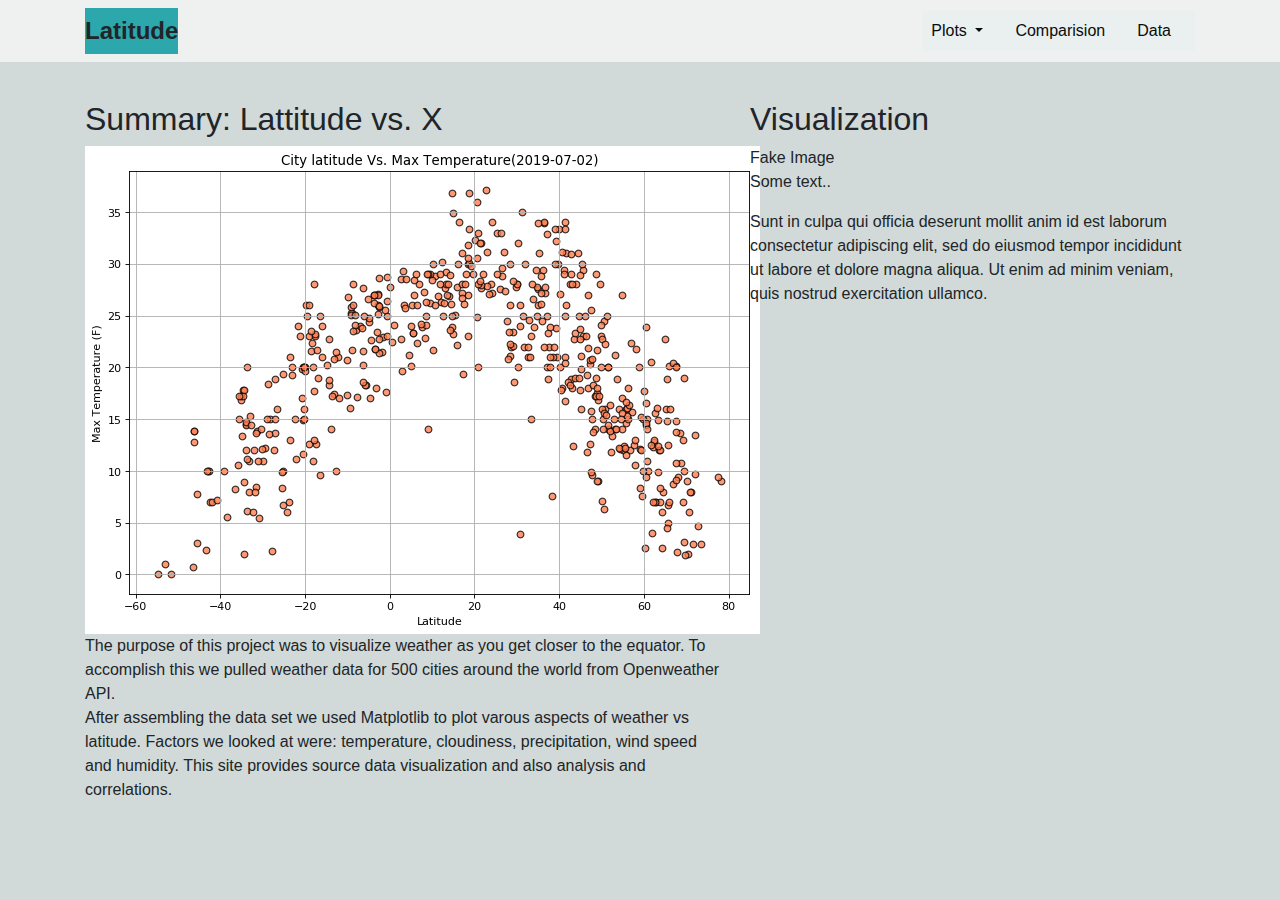
==== index.html @ 7000ffa0 "random files" ====
<!DOCTYPE html>
<head>
    <title>Web Vizualisation</title>
    <link rel="stylesheet" href="https://stackpath.bootstrapcdn.com/bootstrap/4.3.1/css/bootstrap.min.css"
     integrity="sha384-ggOyR0iXCbMQv3Xipma34MD+dH/1fQ784/j6cY/iJTQUOhcWr7x9JvoRxT2MZw1T" 
    crossorigin="anonymous">  <link rel="stylesheet" href="style.css">
    <link rel="stylesheet" href="stylesheet.css">
</head>

<body>
<header>

  <!-- navbar-->
  <nav class="navbar navbar-expand-lg fixed-top">
  <div class="container">
  <a class="navbar-brand">Latitude</a>
    <button type="button" data-toggle="collapse" data-target="#navbarSupportedContent" aria-controls="navbarSupportedContent" aria-expanded="false" aria-label="Toggle navigation" class="navbar-toggler"><span class="navbar-toggler-icon"></span></button>
	
    <div id="navbarSupportedContent" class="collapse navbar-collapse">
      <ul class="navbar-nav ml-auto">
	    <li class="nav-item dropdown ">
         <a class="nav-link dropdown-toggle" href="#" id="navbarDropdown" role="button" 
          data-toggle="dropdown" aria-haspopup="true" aria-expanded="false">
          Plots
         </a> </li>
        <!-- <li class="nav-item"><a href="#" class="nav-link">Plots</a></li> -->
        <li class="nav-item"><a href="#" class="nav-link">Comparision</a></li>
        <li class="nav-item"><a href="#" class="nav-link">Data</a></li>
      </ul>

    </div>
  </nav>
</header>  
  
<main>  
<div class="container" style="margin-top:100px">
  <div class="row">
    <div class="col-md-7">
      <h2>Summary: Lattitude vs. X</h2>
      <img src="Divya_Scatter_lat_maxtemp.png"></img>
      <p>The purpose of this project was to visualize weather as you get closer to the equator. To accomplish this we pulled
	  weather data for 500 cities around the world from Openweather API.<br>
     After assembling the data set we used Matplotlib to plot varous aspects of weather vs latitude.
	 Factors we looked at were: temperature, cloudiness, precipitation, wind speed and humidity.
	 This site provides source data visualization and also analysis and correlations.
	 
	  </p>

    </div>
    <div class="col-md-5">
      <h2>Visualization</h2>
      <div class="fakeimg">Fake Image</div>
      <p>Some text..</p>
      <p>Sunt in culpa qui officia deserunt mollit anim id est laborum consectetur adipiscing elit, sed do eiusmod tempor incididunt ut labore et dolore magna aliqua. Ut enim ad minim veniam, quis nostrud exercitation ullamco.</p>
 
    </div>
  </div>
</div>


</main>
<footer>
</footer>

</body>
</html>
---- stylesheet.css ----
html,
header,
body {
  padding: 1;
  margin: 0;
  background: rgb(209, 218, 216);
}
/*--- navigation bar ---*/

.navbar {
  background:#eff1f1;
}
.nav-link{
  color:#090c0b;
  cursor: pointer;
  background-color: rgb(234, 240, 240);
}
.navbar-brand {
  font-size: x-large;
  font-weight: bold;
  color:white;
  cursor: pointer;
  background-color: rgb(44, 167, 172);
}
.nav-item{
  color:#090c0b;
  cursor: pointer;
  background-color: rgb(234, 240, 240);
}

.img {
  padding: 10;
  display: inline-block;
  margin: 0 auto;
  max-height: 100%;
  max-width: 100%;
  border: gray;
}

.mr-auto {
    margin-right: right !important;
}
.nav-link {
  margin-right: 1em !important;
}
.nav-link:hover {
  color: #000;
}
.navbar-collapse {
  justify-content: right;
}

.h2 {
    font-size: large;
    font-weight: bold;
    color: rgb(14, 131, 131)
}
.card-title {
  color: rgb(75, 185, 185)!important;
  font-weight: bold;
}
.card-text{
color: grey;
display: inline;
}
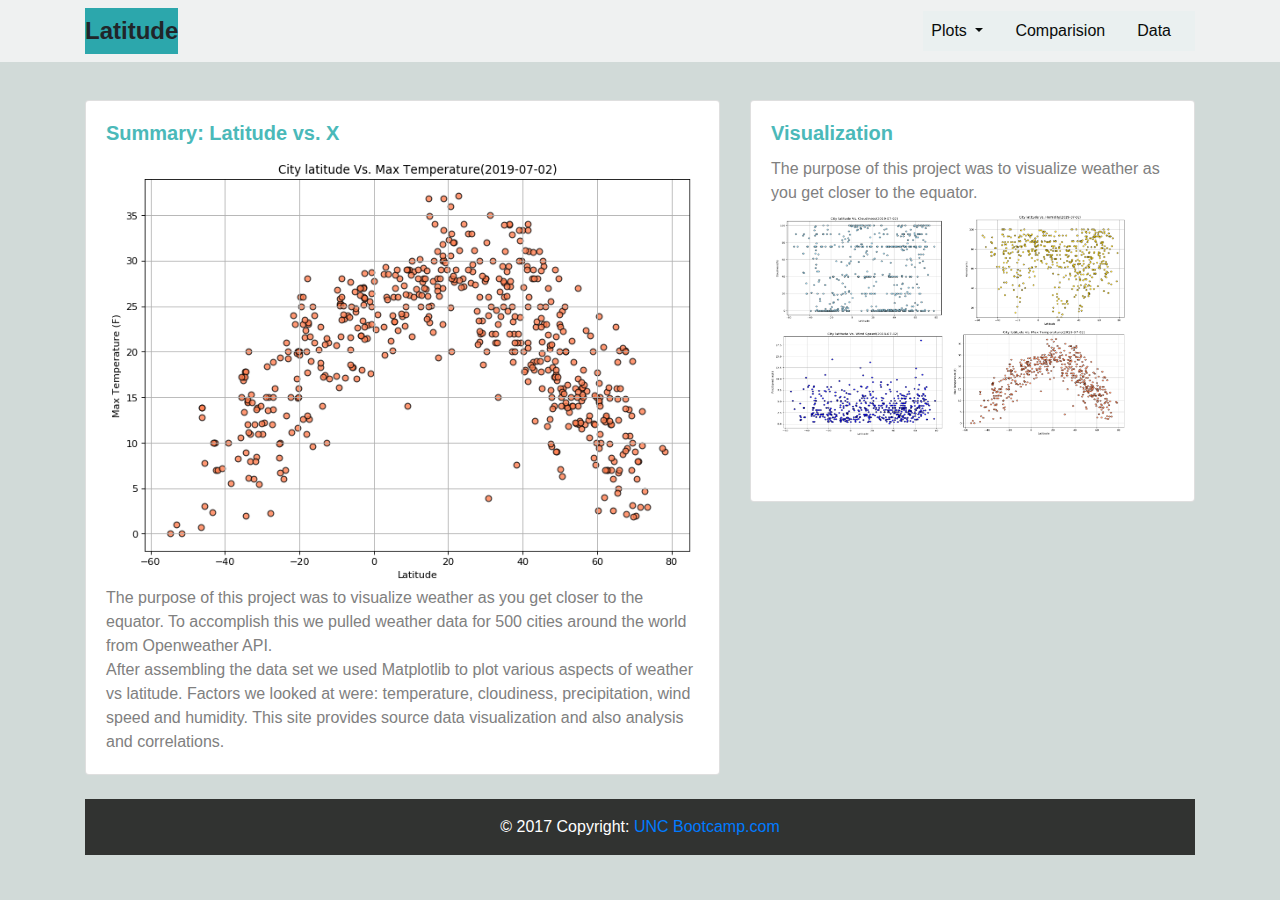
==== commit 340368c9: "adding more files" ====
--- a/index.html
+++ b/index.html
@@ -4,7 +4,7 @@
     <link rel="stylesheet" href="https://stackpath.bootstrapcdn.com/bootstrap/4.3.1/css/bootstrap.min.css"
      integrity="sha384-ggOyR0iXCbMQv3Xipma34MD+dH/1fQ784/j6cY/iJTQUOhcWr7x9JvoRxT2MZw1T" 
     crossorigin="anonymous">  <link rel="stylesheet" href="style.css">
-    <link rel="stylesheet" href="stylesheet.css">
+    <link rel="stylesheet" href="stylesheet1.css">
 </head>
 
 <body>
@@ -24,8 +24,8 @@
           Plots
          </a> </li>
         <!-- <li class="nav-item"><a href="#" class="nav-link">Plots</a></li> -->
-        <li class="nav-item"><a href="#" class="nav-link">Comparision</a></li>
-        <li class="nav-item"><a href="#" class="nav-link">Data</a></li>
+        <li class="nav-item"><a href="Comparision.html" class="nav-link">Comparision</a></li>
+        <li class="nav-item"><a href="Data.html" class="nav-link">Data</a></li>
       </ul>
 
     </div>
@@ -34,33 +34,49 @@
   
 <main>  
 <div class="container" style="margin-top:100px">
-  <div class="row">
-    <div class="col-md-7">
-      <h2>Summary: Lattitude vs. X</h2>
-      <img src="Divya_Scatter_lat_maxtemp.png"></img>
-      <p>The purpose of this project was to visualize weather as you get closer to the equator. To accomplish this we pulled
-	  weather data for 500 cities around the world from Openweather API.<br>
-     After assembling the data set we used Matplotlib to plot varous aspects of weather vs latitude.
-	 Factors we looked at were: temperature, cloudiness, precipitation, wind speed and humidity.
-	 This site provides source data visualization and also analysis and correlations.
-	 
-	  </p>
 
+<div class="row">
+  <div class="col-sm-7 mb-3 mb-md-0">
+    <div class="card">
+      <div class="card-body">
+        <h5 class="card-title">Summary: Latitude vs. X</h5>
+		
+        <img src="Divya_Scatter_lat_maxtemp.png" align="left" class="img-fluid float-left mr-2 img" alt="Responsive image">
+        <p class="card-text">The purpose of this project was to visualize weather as you get closer to the equator. To accomplish this we pulled weather data for 500 cities around the world from Openweather API.<br>
+       After assembling the data set we used Matplotlib to plot various aspects of weather vs latitude.
+	  Factors we looked at were: temperature, cloudiness, precipitation, wind speed and humidity.
+	  This site provides source data visualization and also analysis and correlations.</p> 
+       </div>
     </div>
-    <div class="col-md-5">
-      <h2>Visualization</h2>
-      <div class="fakeimg">Fake Image</div>
-      <p>Some text..</p>
-      <p>Sunt in culpa qui officia deserunt mollit anim id est laborum consectetur adipiscing elit, sed do eiusmod tempor incididunt ut labore et dolore magna aliqua. Ut enim ad minim veniam, quis nostrud exercitation ullamco.</p>
- 
+  </div>
+
+  <div class="col-sm-5">
+    <div class="card">
+      <div class="card-body">
+        <h5 class="card-title">Visualization</h5>
+        <p class="card-text">The purpose of this project was to visualize weather as you get closer to the equator.</p>
+        <img src="combined_visio.png" class="rounded float-left img-fluid" alt="Responsive image">
+<!--         <img src="Divya_Scatter_lat_cloudiness.png" class="rounded float-right img-fluid" alt="Responsive image"> 
+		<img src="Divya_Scatter_lat_humidity.png" class="rounded float-left img-fluid" alt="Responsive image">
+        <img src="Divya_Scatter_lat_windspeed.png" class="rounded float-right img-fluid" alt="Responsive image">  -->
+      </div>
     </div>
   </div>
 </div>
 
-
 </main>
-<footer>
-</footer>
+<footer class="page-footer   special-color-dark pt-4">
+    <div class="container">      
+            <div style="background-color: #313331; color: white">
+    <!-- Copyright -->
+    <div class="font-small white footer-copyright text-center py-3">© 2017 Copyright:
+      <a href="https://www.bootcampspot.com/login"> UNC Bootcamp.com</a>
+    </div>
+</div>
+    <!-- Copyright -->
+  
+  </footer>
+  <!-- Footer -->
 
 </body>
 </html>--- a/stylesheet1.css
+++ b/stylesheet1.css
@@ -0,0 +1,65 @@
+html,
+header,
+body {
+  padding: 1;
+  margin: 0;
+  background: rgb(209, 218, 216);
+}
+/*--- navigation bar ---*/
+
+.navbar {
+  background:#eff1f1;
+}
+.nav-link{
+  color:#090c0b;
+  cursor: pointer;
+  background-color: rgb(234, 240, 240);
+}
+.navbar-brand {
+  font-size: x-large;
+  font-weight: bold;
+  color:white;
+  cursor: pointer;
+  background-color: rgb(44, 167, 172);
+}
+.nav-item{
+  color:#090c0b;
+  cursor: pointer;
+  background-color: rgb(234, 240, 240);
+}
+
+.img {
+  padding: 10;
+  display: inline-block;
+  margin: 0 auto;
+  max-height: 100%;
+  max-width: 100%;
+  border: gray;
+}
+
+.mr-auto {
+    margin-right: right !important;
+}
+.nav-link {
+  margin-right: 1em !important;
+}
+.nav-link:hover {
+  color: #000;
+}
+.navbar-collapse {
+  justify-content: right;
+}
+
+.h2 {
+    font-size: large;
+    font-weight: bold;
+    color: rgb(14, 131, 131)
+}
+.card-title {
+  color: rgb(75, 185, 185)!important;
+  font-weight: bold;
+}
+.card-text{
+color: grey;
+display: inline;
+}
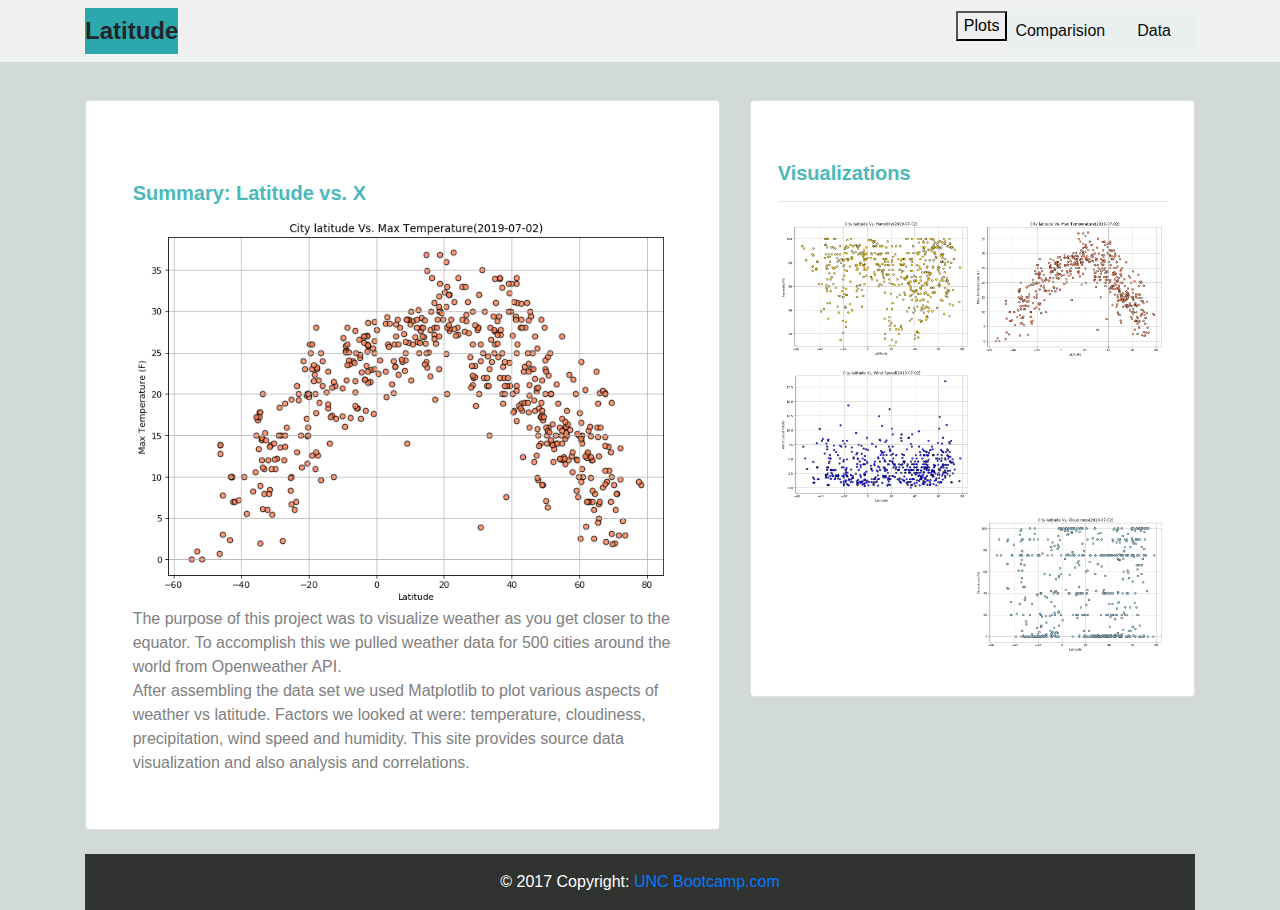
==== commit 17a43f0e: "adding latest files" ====
--- a/index.html
+++ b/index.html
@@ -13,16 +13,24 @@
   <!-- navbar-->
   <nav class="navbar navbar-expand-lg fixed-top">
   <div class="container">
-  <a class="navbar-brand">Latitude</a>
-    <button type="button" data-toggle="collapse" data-target="#navbarSupportedContent" aria-controls="navbarSupportedContent" aria-expanded="false" aria-label="Toggle navigation" class="navbar-toggler"><span class="navbar-toggler-icon"></span></button>
+   <a class="navbar-brand">Latitude</a>    
 	
     <div id="navbarSupportedContent" class="collapse navbar-collapse">
       <ul class="navbar-nav ml-auto">
-	    <li class="nav-item dropdown ">
-         <a class="nav-link dropdown-toggle" href="#" id="navbarDropdown" role="button" 
-          data-toggle="dropdown" aria-haspopup="true" aria-expanded="false">
-          Plots
-         </a> </li>
+          <li>
+              <div class="dropdown">
+                  <button class="dropdown">Plots 
+                   <!--  <i class="fa fa-caret-down"></i> -->
+                  </button>
+                  <div class="dropdown-content">
+                    <a href="max_temperature.html">Max Temperature</a>
+                    <a href="humidity.html">Humidity</a>
+                    <a href="cloudiness.html">Cloudiness</a>
+                    <a href="windspeed.html">Wind Speed</a>
+                  </div>
+                </div> 
+
+            </li>
         <!-- <li class="nav-item"><a href="#" class="nav-link">Plots</a></li> -->
         <li class="nav-item"><a href="Comparision.html" class="nav-link">Comparision</a></li>
         <li class="nav-item"><a href="Data.html" class="nav-link">Data</a></li>
@@ -34,34 +42,47 @@
   
 <main>  
 <div class="container" style="margin-top:100px">
+    <div class="row">
+        <div class="col-sm-7 mb-3 mb-md-0">
+          <div class="card">
+              <div class="content-box">
+            <div class="card-body">
+              <h5 class="card-title">Summary: Latitude vs. X</h5>
+          
+              <img src="Images/Divya_Scatter_lat_maxtemp.png" class="img-fluid float-left mr-2 img" alt="Responsive image">
+              <p class="card-text">The purpose of this project was to visualize weather as you get closer to the equator. To accomplish this we pulled weather data for 500 cities around the world from Openweather API.<br>
+             After assembling the data set we used Matplotlib to plot various aspects of weather vs latitude.
+          Factors we looked at were: temperature, cloudiness, precipitation, wind speed and humidity.
+          This site provides source data visualization and also analysis and correlations.</p> 
+             </div>
+             </div>
+          </div>
+        </div>
 
-<div class="row">
-  <div class="col-sm-7 mb-3 mb-md-0">
-    <div class="card">
-      <div class="card-body">
-        <h5 class="card-title">Summary: Latitude vs. X</h5>
-		
-        <img src="Divya_Scatter_lat_maxtemp.png" align="left" class="img-fluid float-left mr-2 img" alt="Responsive image">
-        <p class="card-text">The purpose of this project was to visualize weather as you get closer to the equator. To accomplish this we pulled weather data for 500 cities around the world from Openweather API.<br>
-       After assembling the data set we used Matplotlib to plot various aspects of weather vs latitude.
-	  Factors we looked at were: temperature, cloudiness, precipitation, wind speed and humidity.
-	  This site provides source data visualization and also analysis and correlations.</p> 
-       </div>
+
+
+  <div class="col-sm-5 mb-3 mb-md-0">
+      <div class="card">
+      <div class="content-box">
+          <h5 class="card-title">Visualizations</h5>
+      <hr>
+      <a href="max_temperature.html">
+          <img class="img-nav-panel" src="Images/Divya_Scatter_lat_maxtemp.png">
+      </a>
+      <a href="humidity.html">
+          <img class="img-nav-panel" src="Images/Divya_Scatter_lat_humidity.png">
+      </a>
+      <a href="windspeed.html">
+          <img class="img-nav-panel" src="Images/Divya_Scatter_lat_windspeed.png">
+      </a>
+      <a href="cloudiness.html">
+          <img class="img-nav-panel" src="Images/Divya_Scatter_lat_cloudiness.png">
+      </a>
     </div>
+    </div>
+    
   </div>
-
-  <div class="col-sm-5">
-    <div class="card">
-      <div class="card-body">
-        <h5 class="card-title">Visualization</h5>
-        <p class="card-text">The purpose of this project was to visualize weather as you get closer to the equator.</p>
-        <img src="combined_visio.png" class="rounded float-left img-fluid" alt="Responsive image">
-<!--         <img src="Divya_Scatter_lat_cloudiness.png" class="rounded float-right img-fluid" alt="Responsive image"> 
-		<img src="Divya_Scatter_lat_humidity.png" class="rounded float-left img-fluid" alt="Responsive image">
-        <img src="Divya_Scatter_lat_windspeed.png" class="rounded float-right img-fluid" alt="Responsive image">  -->
-      </div>
-    </div>
-  </div>
+</div>
 </div>
 
 </main>
--- a/stylesheet1.css
+++ b/stylesheet1.css
@@ -63,3 +63,47 @@
 color: grey;
 display: inline;
 }
+
+
+.dropdown-content {
+  display: none;
+  position: absolute;
+  background-color: #f9f9f9;
+  min-width: 160px;
+  box-shadow: 0px 8px 16px 0px rgba(0,0,0,0.2);
+  z-index: 1;
+}
+
+.dropdown-content a {
+  float: none;
+  color: black;
+  padding: 12px 16px;
+  text-decoration: none;
+  display: block;
+  text-align: left;
+}
+
+.dropdown-content a:hover {
+  background-color: #ddd;
+}
+
+.dropdown:hover .dropdown-content {
+  display: block;
+}
+.content-box {
+    background-color: var(--foreground-color);
+    margin: 30pt 5pt 10pt 5pt;
+    padding: 15pt;
+    overflow: auto;
+    /* height: max-content; */
+}
+
+.img-nav-panel {
+    width: 50%;
+    float: right;
+    margin-bottom: 6pt;
+    border-width: 2px;
+    border-style: solid;
+    border-color: rgba(0,0,0,0);
+}
+
